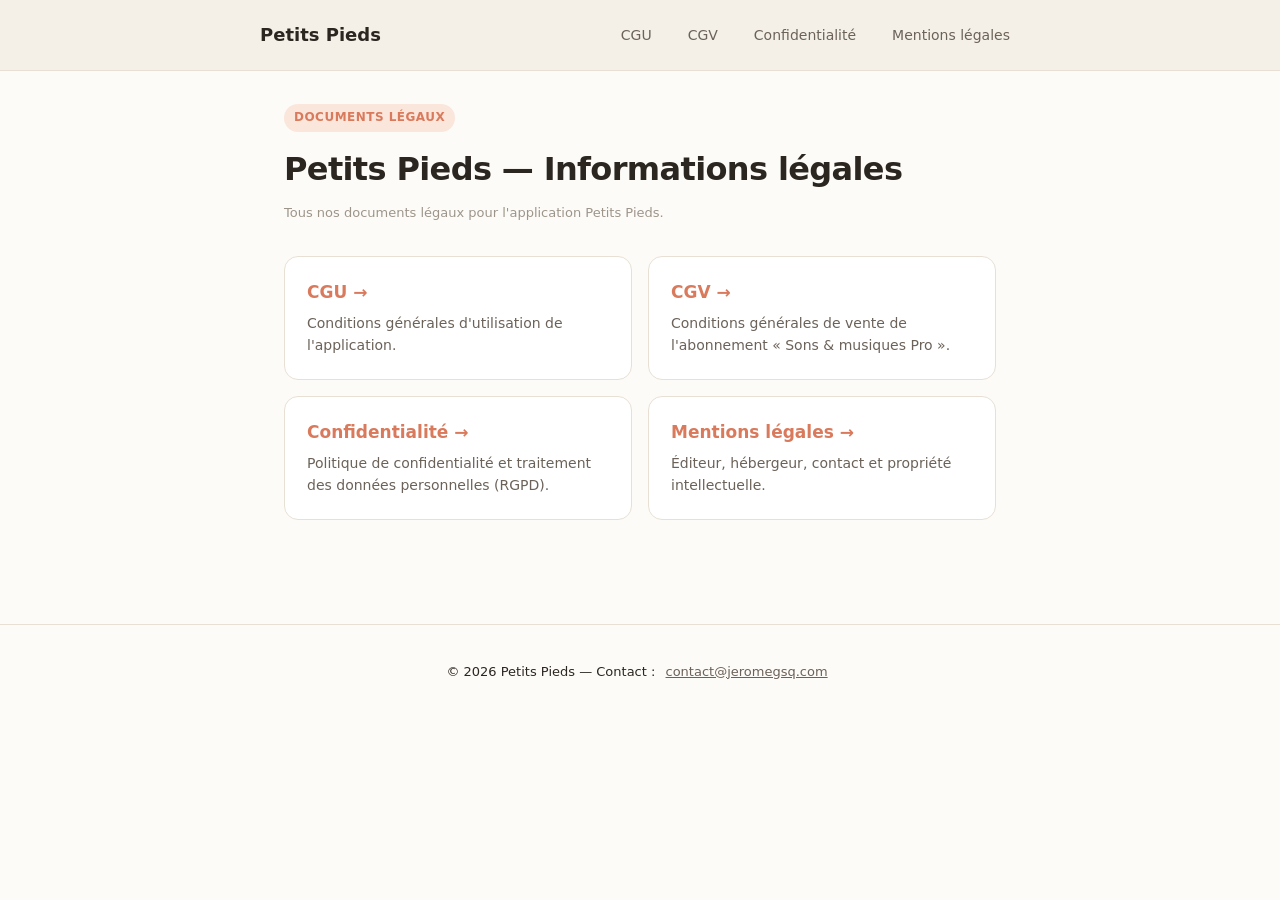
==== index.html @ d65960e0 "Initial: pages légales Petits Pieds (CGU, CGV, confidentialité, mentions légales)" ====
<!DOCTYPE html>
<html lang="fr">
  <head>
    <meta charset="UTF-8" />
    <meta name="viewport" content="width=device-width, initial-scale=1.0" />
    <meta name="robots" content="index, follow" />
    <title>Mentions légales — Petits Pieds</title>
    <meta name="description" content="Documents légaux de l'application Petits Pieds : CGU, CGV, politique de confidentialité et mentions légales." />
    <link rel="stylesheet" href="style.css" />
  </head>
  <body>
    <header class="site">
      <div class="wrap">
        <a class="brand" href="index.html">Petits Pieds</a>
        <nav>
          <a href="cgu.html">CGU</a>
          <a href="cgv.html">CGV</a>
          <a href="confidentialite.html">Confidentialité</a>
          <a href="mentions-legales.html">Mentions légales</a>
        </nav>
      </div>
    </header>

    <main>
      <span class="kicker">Documents légaux</span>
      <h1>Petits Pieds — Informations légales</h1>
      <p class="updated">Tous nos documents légaux pour l'application Petits Pieds.</p>

      <div class="grid">
        <a class="card" href="cgu.html">
          <h3>CGU →</h3>
          <p>Conditions générales d'utilisation de l'application.</p>
        </a>
        <a class="card" href="cgv.html">
          <h3>CGV →</h3>
          <p>Conditions générales de vente de l'abonnement « Sons &amp; musiques Pro ».</p>
        </a>
        <a class="card" href="confidentialite.html">
          <h3>Confidentialité →</h3>
          <p>Politique de confidentialité et traitement des données personnelles (RGPD).</p>
        </a>
        <a class="card" href="mentions-legales.html">
          <h3>Mentions légales →</h3>
          <p>Éditeur, hébergeur, contact et propriété intellectuelle.</p>
        </a>
      </div>
    </main>

    <footer class="site">
      <p>© <span data-year>2026</span> Petits Pieds — Contact : <a href="mailto:contact@jeromegsq.com">contact@jeromegsq.com</a></p>
    </footer>

    <script src="script.js"></script>
  </body>
</html>
---- style.css ----
:root {
  --bg: #fdfbf7;
  --bg-alt: #f4f0e8;
  --ink: #2b2620;
  --ink-soft: #6b6259;
  --ink-mute: #9d958a;
  --accent: #d97a5c;
  --accent-soft: #fbe6db;
  --border: #e8e0d4;
  --shadow: 0 8px 24px rgba(0, 0, 0, 0.06);
  --radius: 14px;
  --max-width: 760px;
}

* {
  box-sizing: border-box;
}

html {
  scroll-behavior: smooth;
}

body {
  margin: 0;
  font-family: -apple-system, BlinkMacSystemFont, "Segoe UI", system-ui, sans-serif;
  background: var(--bg);
  color: var(--ink);
  line-height: 1.6;
  font-size: 16px;
}

header.site {
  background: var(--bg-alt);
  border-bottom: 1px solid var(--border);
  padding: 18px 24px;
  position: sticky;
  top: 0;
  z-index: 10;
  backdrop-filter: blur(6px);
}

header.site .wrap {
  max-width: var(--max-width);
  margin: 0 auto;
  display: flex;
  align-items: center;
  justify-content: space-between;
  gap: 16px;
}

header.site .brand {
  font-weight: 700;
  font-size: 18px;
  text-decoration: none;
  color: var(--ink);
}

header.site nav {
  display: flex;
  gap: 16px;
  flex-wrap: wrap;
}

header.site nav a {
  text-decoration: none;
  color: var(--ink-soft);
  font-size: 14px;
  padding: 6px 10px;
  border-radius: 8px;
  transition: background 0.15s, color 0.15s;
}

header.site nav a:hover,
header.site nav a.active {
  background: var(--accent-soft);
  color: var(--accent);
}

main {
  max-width: var(--max-width);
  margin: 0 auto;
  padding: 32px 24px 80px;
}

h1 {
  font-size: 32px;
  margin: 0 0 8px;
  letter-spacing: -0.02em;
}

h2 {
  font-size: 22px;
  margin: 40px 0 12px;
  letter-spacing: -0.01em;
}

h3 {
  font-size: 17px;
  margin: 24px 0 8px;
  color: var(--ink);
}

p,
li {
  color: var(--ink);
}

ul,
ol {
  padding-left: 22px;
}

li {
  margin: 4px 0;
}

a {
  color: var(--accent);
}

.kicker {
  display: inline-block;
  background: var(--accent-soft);
  color: var(--accent);
  padding: 4px 10px;
  border-radius: 999px;
  font-size: 12px;
  font-weight: 600;
  text-transform: uppercase;
  letter-spacing: 0.04em;
  margin-bottom: 12px;
}

.updated {
  color: var(--ink-mute);
  font-size: 13px;
  margin: 0 0 32px;
}

.toc {
  background: var(--bg-alt);
  border: 1px solid var(--border);
  border-radius: var(--radius);
  padding: 18px 24px;
  margin: 24px 0 40px;
}

.toc h2 {
  margin: 0 0 10px;
  font-size: 14px;
  text-transform: uppercase;
  letter-spacing: 0.05em;
  color: var(--ink-soft);
}

.toc ol {
  margin: 0;
  padding-left: 20px;
}

.toc a {
  text-decoration: none;
  color: var(--ink);
}

.toc a:hover {
  color: var(--accent);
}

article {
  background: #fff;
  border: 1px solid var(--border);
  border-radius: var(--radius);
  padding: 28px 32px;
  box-shadow: var(--shadow);
}

article section {
  scroll-margin-top: 80px;
}

.callout {
  background: var(--accent-soft);
  border-left: 4px solid var(--accent);
  padding: 14px 18px;
  border-radius: 8px;
  margin: 16px 0;
  font-size: 15px;
}

.grid {
  display: grid;
  grid-template-columns: repeat(auto-fit, minmax(240px, 1fr));
  gap: 16px;
  margin: 24px 0;
}

.card {
  display: block;
  background: #fff;
  border: 1px solid var(--border);
  border-radius: var(--radius);
  padding: 22px;
  text-decoration: none;
  color: var(--ink);
  transition: transform 0.15s, box-shadow 0.15s;
}

.card:hover {
  transform: translateY(-2px);
  box-shadow: var(--shadow);
}

.card h3 {
  margin: 0 0 6px;
  color: var(--accent);
}

.card p {
  margin: 0;
  font-size: 14px;
  color: var(--ink-soft);
}

footer.site {
  border-top: 1px solid var(--border);
  padding: 24px;
  text-align: center;
  font-size: 13px;
  color: var(--ink-mute);
}

footer.site a {
  color: var(--ink-soft);
  margin: 0 6px;
}

#back-to-top {
  position: fixed;
  bottom: 24px;
  right: 24px;
  width: 44px;
  height: 44px;
  border-radius: 50%;
  background: var(--accent);
  color: #fff;
  border: none;
  font-size: 20px;
  cursor: pointer;
  box-shadow: var(--shadow);
  opacity: 0;
  pointer-events: none;
  transition: opacity 0.2s;
}

#back-to-top.visible {
  opacity: 1;
  pointer-events: auto;
}

@media (max-width: 600px) {
  h1 {
    font-size: 26px;
  }
  article {
    padding: 20px 18px;
  }
  header.site nav {
    gap: 6px;
  }
  header.site nav a {
    font-size: 12px;
    padding: 5px 8px;
  }
}
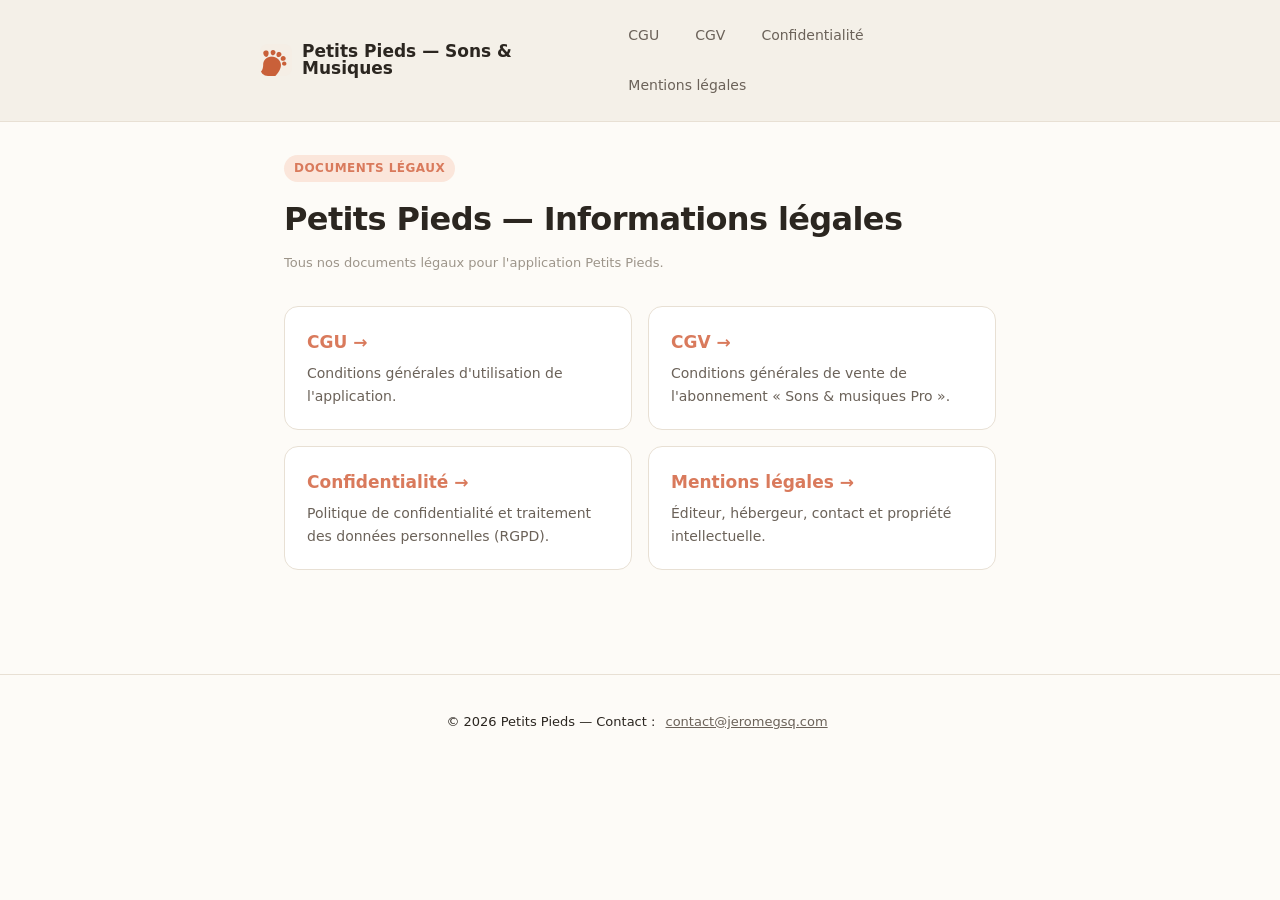
==== commit 2b0c5f1e: "feat: ajoute icône app + titre 'Petits Pieds — Sons & Musiques' dans header" ====
--- a/index.html
+++ b/index.html
@@ -6,12 +6,14 @@
     <meta name="robots" content="index, follow" />
     <title>Mentions légales — Petits Pieds</title>
     <meta name="description" content="Documents légaux de l'application Petits Pieds : CGU, CGV, politique de confidentialité et mentions légales." />
+    <link rel="icon" type="image/png" href="icon.png" />
+    <link rel="apple-touch-icon" href="icon.png" />
     <link rel="stylesheet" href="style.css" />
   </head>
   <body>
     <header class="site">
       <div class="wrap">
-        <a class="brand" href="index.html">Petits Pieds</a>
+        <a class="brand" href="index.html"><img src="icon.png" alt="" /><span>Petits Pieds — Sons &amp; Musiques</span></a>
         <nav>
           <a href="cgu.html">CGU</a>
           <a href="cgv.html">CGV</a>
--- a/style.css
+++ b/style.css
@@ -50,9 +50,30 @@
 
 header.site .brand {
   font-weight: 700;
-  font-size: 18px;
-  text-decoration: none;
-  color: var(--ink);
+  font-size: 17px;
+  text-decoration: none;
+  color: var(--ink);
+  display: inline-flex;
+  align-items: center;
+  gap: 10px;
+  line-height: 1;
+}
+
+header.site .brand img {
+  width: 32px;
+  height: 32px;
+  border-radius: 8px;
+  display: block;
+}
+
+@media (max-width: 600px) {
+  header.site .brand span {
+    font-size: 14px;
+  }
+  header.site .brand img {
+    width: 28px;
+    height: 28px;
+  }
 }
 
 header.site nav {
